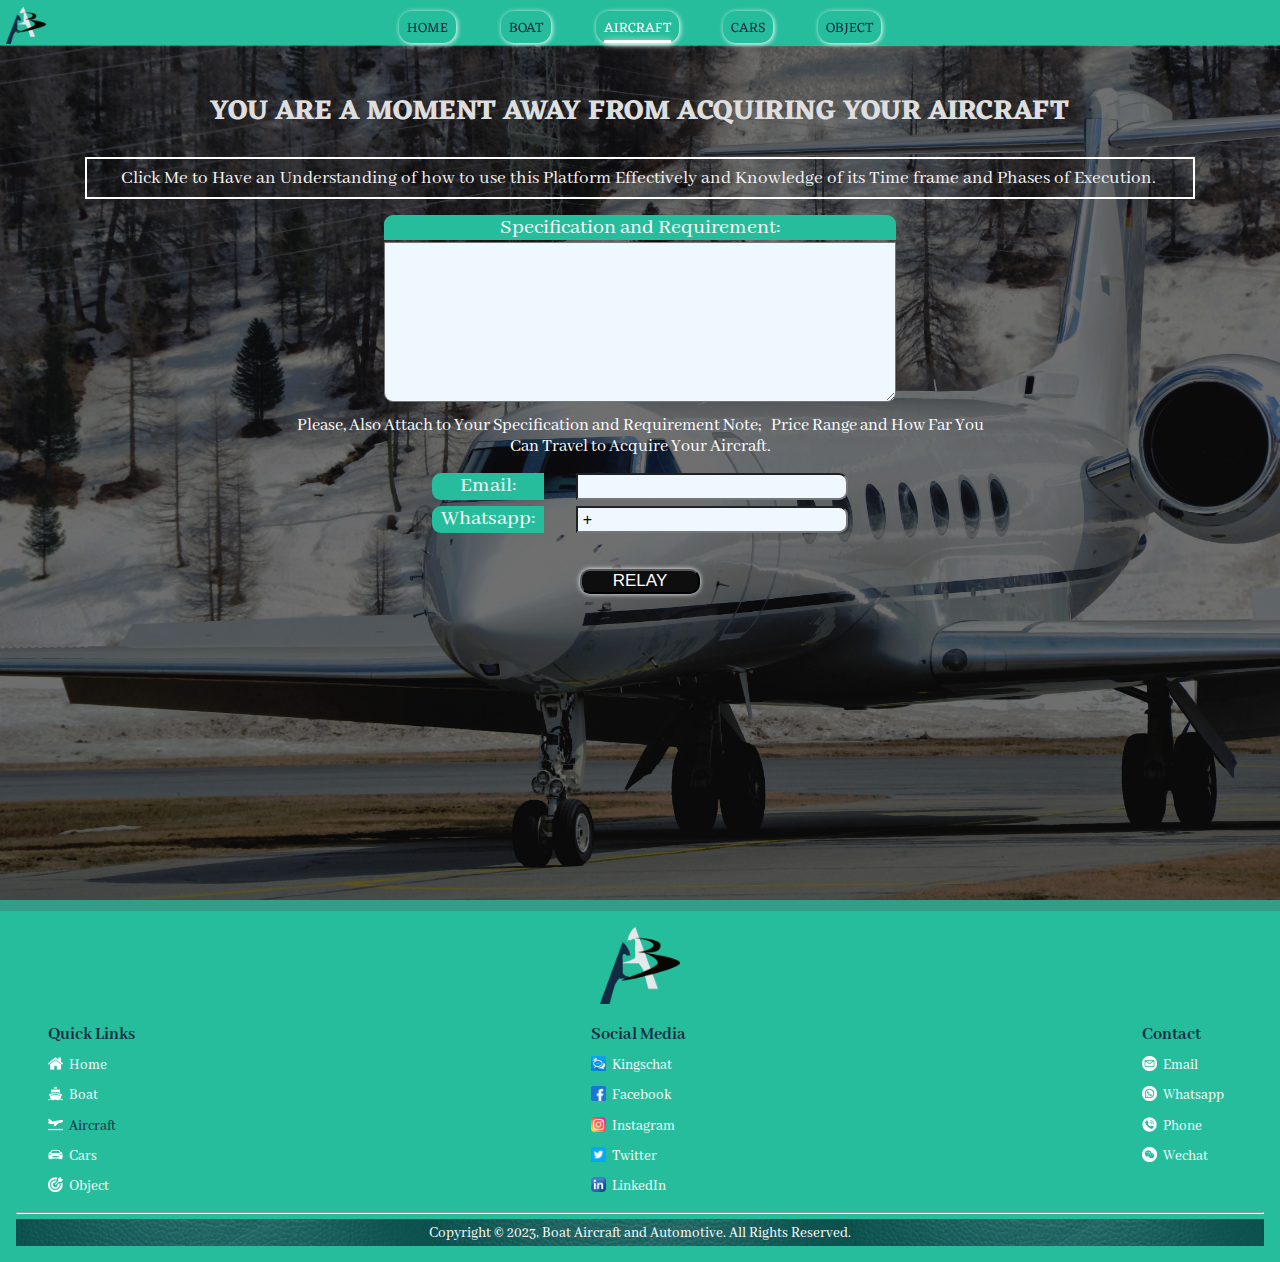
==== Aircraft.html @ 3a37bb96 "Update Aircraft.html" ====
<!DOCTYPE html>
<html lang="en">

<head>
    <meta charset="UTF-8">
    <meta http-equiv="X-UA-Compatible" content="IE=edge">
    <meta name="viewport" content="width=device-width, initial-scale=1.0">
    <meta name="robots" content="noindex, nofollow">
    <title>Aircraft</title>
    <link rel="preconnect" href="https://fonts.googleapis.com">
    <link rel="preconnect" href="https://fonts.gstatic.com" crossorigin>
    <link href="https://fonts.googleapis.com/css2?family=Abhaya+Libre:wght@400;500;600&display=swap" rel="stylesheet">
    <link href="https://fonts.googleapis.com/css2?family=Libre+Baskerville&display=swap" rel="stylesheet">
    <link href="https://fonts.googleapis.com/css2?family=Eczar:wght@700&display=swap" rel="stylesheet">
    <link rel="stylesheet" href="Aircraft.css">
</head>

<body>
    <div id="window"></div>
    <div id="backsplash"></div>
    <div class="backsplash"></div>
    <!-------HEADER( Navigation Menu)------->
    <header>
        <div class="logoAndMenuBar">
            <a href="index.html">
                <img src="graph/Logo.png" id="logo">
            </a>
        </div>
        <nav id="navigation">
            <ul id="ul">
                <a href="index.html">
                    <li>
                        HOME
                    </li>
                </a>
                <a href="Boat.html">
                    <li>
                        BOAT
                    </li>
                </a>
                <a href="Aircraft.html">
                    <li class="active">
                        AIRCRAFT
                    </li>
                </a>
                <a href="Cars.html">
                    <li>
                        CARS
                    </li>
                </a>
                <a href="Object.html">
                    <li>
                        OBJECT
                    </li>
                </a>
            </ul>
        </nav>
        <div class="logoAndMenuBar">
            <img src="graph/menu.png" class="menuBar" id="open" onclick="toggleBarOpen()">
            <img src="graph/arrow.png" class="menuBar" id="close" onclick="toggleBarClose()">
        </div>
    </header>

    <!-------Form------->
    <section id="aircraftSearch">
        <div class="aircraftSearch">
            <h1>
                YOU ARE A MOMENT AWAY FROM ACQUIRING YOUR AIRCRAFT
            </h1>
            <p id="rediSteps">
                <a href="index.html#hTUTP">Click Me to Have an Understanding of how to use this Platform
                    Effectively and Knowledge of its
                    Time frame and Phases of Execution.
                </a>
            </p>
            <form onsubmit="sendEmail(); return false;">
                <div class="formEntrance">
                    <div class="specAndRequirement">
                        <label for="SpecAndRequirement" class="sARLabel">Specification and Requirement:</label>
                        <textarea name="Spec&Requirement" id="SpecAndRequirement" cols="55" rows="9"
                            required></textarea>
                    </div>
                    <div class="importNote">
                        Please, Also Attach to Your Specification and Requirement Note; &nbsp; Price Range and How Far
                        You Can Travel to Acquire Your Aircraft.
                    </div>
                    <div class="contactInformation">
                        <div class="diContact">
                            <label for="email">Email:</label><br>
                            <input type="email" name="E-mail" id="email" required>
                        </div>
                        <div class="diContact">
                            <label for="whatsapp">Whatsapp:</label><br>
                            <input type="tel" name="Whatsapp" id="whatsapp" value="+" required>
                        </div>
                    </div>
                    <button type="submit" class="button">
                        RELAY
                    </button>
                    <div id="popUp" class="popUp">
                        <img src="graph/check.png">
                        <h3>The Relay Was Successful</h3>
                        <p>Please Expect a Response from the Team within 7 Days</p>
                        <a href="index.html">OK</a>
                    </div>
                </div>
            </form>
        </div>
        <div id='objAppnd'>
        </div>
    </section>

    <!-------Footer------->
    <div class="scrollContentContainer">
        <footer>
            <div class="footerLogo">
                <img src="graph/Logo.png">
            </div>
            <div class="footerPortContainer">
                <div class="quickLinks">
                    <h4>Quick Links</h4>
                    <ul>
                        <li>
                            <a href="index.html">
                                <img src="graph/Home.png">
                                <p>Home</p>
                            </a>
                        </li>
                        <li>
                            <a href="Boat.html">
                                <img src="graph/boat.png">
                                <p>Boat</p>
                            </a>
                        </li>
                        <li>
                            <a href="Aircraft.html" class="active">
                                <img src="graph/Aircraft (2).png">
                                <p>Aircraft</p>
                            </a>
                        </li>
                        <li>
                            <a href="Cars.html">
                                <img src="graph/Automotive.png">
                                <p>Cars</p>
                            </a>
                        </li>
                        <li>
                            <a href="Object.html">
                                <img src="graph/Object.png">
                                <p>Object</p>
                            </a>
                        </li>
                    </ul>
                </div>
                <div class="socialMedia">
                    <h4>Social Media</h4>
                    <ul>
                        <li>
                            <a href="" target="_blank">
                                <img src="JPEG/KingsChat Icon.jpeg">
                                <p>Kingschat</p>
                            </a>
                        </li>
                        <li>
                            <a href="https://web.facebook.com/profile.php?id=61550278444280" target="_blank">
                                <img src="graph/facebook (1).png">
                                <p>Facebook</p>
                            </a>
                        </li>
                        <li>
                            <a href="https://www.instagram.com/boat.aircraftautomotive/" target="_blank">
                                <img src="graph/instagram.png">
                                <p>Instagram</p>
                            </a>
                        </li>
                        <li>
                            <a href="https://twitter.com/Boat_Air_Auto" target="_blank">
                                <img src="graph/twitter.png">
                                <p>Twitter</p>
                            </a>
                        </li>
                        <li>
                            <a href="" target="_blank">
                                <img src="graph/linkedin.png">
                                <p>LinkedIn</p>
                            </a>
                        </li>
                    </ul>
                </div>
                <div class="contact">
                    <h4>Contact</h4>
                    <ul>
                        <li>
                            <a href="">
                                <img src="graph/email.png">
                                <p>Email</p>
                            </a>
                        </li>
                        <li>
                            <a href="">
                                <img src="graph/whatsapp.png">
                                <p>Whatsapp</p>
                            </a>
                        </li>
                        <li>
                            <a href="">
                                <img src="graph/phone.png">
                                <p>Phone</p>
                            </a>
                        </li>
                        <li>
                            <a href="">
                                <img src="graph/wechat.png">
                                <p>Wechat</p>
                            </a>
                        </li>
                    </ul>
                </div>
            </div>
            <hr class="hr">
            <p id="copyright">Copyright &copy 2023, Boat Aircraft and Automotive. All Rights Reserved.</p>
        </footer>

    </div>


    <script src="https://smtpjs.com/v3/smtp.js"></script>
    <script>
        // ------- Back-Splash-------
        const background = document.querySelector('#backsplash')
        const formContent = document.getElementById('aircraftSearch');
        const backsplashHeight = formContent.scrollHeight;
        const deviceHeight = screen.availHeight;

        if (backsplashHeight <= deviceHeight) {
            background.style.height = `100%`;
            formContent.style.height = `100vh`;
        }
        else {
            background.style.height = `${backsplashHeight}px`;
        }

        // -------Navigation-Menu for 359px/685px Device Width-------
        let ul = document.getElementById('ul');
        let open = document.getElementById('open');
        let close = document.getElementById('close');
        let navigation = document.getElementById('navigation');

        function toggleBarOpen() {
            navigation.style.width = '50%';
            close.style.display = 'block';
            open.style.display = 'none';
            ul.style.display = 'block'
        }

        function toggleBarClose() {
            navigation.style.width = '0%';
            open.style.display = 'block';
            close.style.display = 'none';
            ul.style.display = 'none'
        }

        //-------Redirect Link to Home/Steps-------
        const rediSteps = document.querySelector('#rediSteps');
        rediSteps.addEventListener('mousedown', (() => {
            rediSteps.style.background = 'rgb(14, 14, 14)'
        }));
        rediSteps.addEventListener('mouseup', (() => {
            rediSteps.style.background = 'rgb(17, 15, 17)'
        }));

        // -------Form Details Relay-------
        function sendEmail() {
            Email.send({
                Host: "smtp.elasticemail.com",
                Username: "regnantugboga@gmail.com",
                Password: "2AB9795659A5CB93CBAE3CE34C2A53152B1A",
                To: 'regnantugboga@gmail.com',
                From: "regnantugboga@gmail.com",
                Subject: "My Ideal Aircraft",
                Body: "SPECIFICATION AND REQUIREMENT: " + "<br>" + document.getElementById('SpecAndRequirement').value + "<br>"
                    + "<br> Email: " + " " + document.getElementById('email').value + "<br>"
                    + "<br> Whatsapp: " + " " + document.getElementById('whatsapp').value + "<br>"
            }).then(() => {
                let popUp = document.getElementById('popUp');
                popUp.style.top = '35%';
                popUp.style.transform = 'scale(1)';
                popUp.style.visibility = 'visible';
                document.querySelector('#window').style.visibility = 'visible';
            });

        }

    </script>

</body>

</html>
---- Aircraft.css ----
* {
    padding: 0px;
    margin: 0px;
    box-sizing: border-box;
}

body {
    background-color: #339D87;
}

div#window {
    position: fixed;
    width: 100%;
    height: 100vh;
    top: 0;
    background-color: #339D87;
    background-image: url(JPEG/pexels-ivan-chumakov-8063450.jpg);
    opacity: 71%;
    background-repeat: no-repeat;
    background-position: center;
    background-size: cover;
    z-index: 3;
    visibility: hidden;
}

div#backsplash {
    position: absolute;
    width: 100%;
    top: 0;
    background-color: #339D87;
    background-image: url(JPEG/pexels-ivan-chumakov-8063450a.jpg);
    background-repeat: no-repeat;
    background-position: center;
    background-size: cover;
    z-index: -3;
}

/* -------Header( Navigation Menu )------- */
header {
    background-color: #26BD9C;
    width: 100%;
    height: 2.8rem;
    top: 0;
    position: fixed;
    display: flex;
    justify-content: space-between;
    font-family: 'Eczar', serif;
    z-index: 11;
    box-shadow: 0px 0.25px 2px white;
}

header div.logoAndMenuBar {
    width: 3.4rem;
    height: 3.0rem;
    padding: 0.1rem 0.4rem;
    margin: 0.17rem 0rem 0rem 0rem;
}

header div.logoAndMenuBar a {
    text-decoration: none;
}

header div.logoAndMenuBar a img#logo {
    width: 2.8rem;
    height: 2.5rem;
    margin: 0rem auto;
}

header nav {}

header nav ul {
    list-style: none;
    display: flex;
}

header nav ul a {
    text-decoration: none;
    color: #122B44;
}

header nav ul a li {
    padding: 0.5rem 0.5rem 0rem 0.5rem;
    margin: 0.4rem 1.7rem 0.2rem 1.7rem;
    text-align: center;
    font-size: 15px;
    line-height: 1.2rem;
    border-radius: 15px;
    box-shadow: 1px 1px 5px white;
}

header nav ul a li.active {
    color: white;
}

header nav ul a li:after {
    content: '';
    display: block;
    height: 3px;
    width: 0%;
    margin-top: 0.3rem;
    background-color: #122B44;
    box-shadow: 1px 1px 7px white;
    transition: 0.3s;
}

header nav ul a li#act:after {
    content: '';
    display: block;
    height: 3px;
    width: 100%;
    margin-top: 0.3rem;
    background-color: #122B44;
    box-shadow: 1px 1px 7px white;
    transition: 0.3s;
}

header nav ul a li:hover:after {
    width: 100%;
}

header nav ul a li.active:after {
    content: '';
    display: block;
    height: 3px;
    width: 100%;
    margin-top: 0.3rem;
    background-color: white;
    box-shadow: 1px 1px 7px white;

}

header div.logoAndMenuBar img.menuBar {
    display: none;
    position: absolute;
    width: 1.2rem;
    height: 1.2rem;
}

/* -------Form------- */
section#aircraftSearch {
    font-family: 'Abhaya Libre', serif;
    margin-top: 4.5rem;
    padding: 1.5rem 2.3rem;
    color: white;
}

section#aircraftSearch .aircraftSearch {
    display: flex;
    flex-direction: column;
    row-gap: 1rem;
    align-items: center;
    justify-content: center;
    padding-bottom: 8rem;
}

section#aircraftSearch h1 {
    width: 90%;
    font-family: 'Eczar', serif;
    font-size: 29px;
    line-height: 2rem;
    color: rgb(222, 222, 222);
    text-align: center;
    margin-bottom: 0.8rem;
}



section#aircraftSearch p {
    font-size: 20.5px;
    text-align: center;
    cursor: pointer;
    border: 2px solid white;
    background-color: transparent;
}

section#aircraftSearch p:hover {
    background: rgb(14, 14, 14);
    box-shadow: 1px 1px 4px white;
}

section#aircraftSearch p a {
    display: inline-block;
    text-decoration: none;
    color: whitesmoke;
    padding: 0.5rem;
    margin-right: 0.2rem;
    transition: 0.7s;
}

section#aircraftSearch form {}

section#aircraftSearch form div.formEntrance {
    display: flex;
    flex-direction: column;
    align-items: center;
    justify-content: center;
}

section#aircraftSearch form div.formEntrance div.specAndRequirement {
    display: flex;
    flex-direction: column;
}

section#aircraftSearch form div.formEntrance label.sARLabel {
    width: 100%;
    background-color: #26BD9C;
    border-top-left-radius: 9px;
    border-top-right-radius: 9px;
    border-bottom-left-radius: 0px;
    margin-bottom: 0.13rem;
}

section#aircraftSearch form div.formEntrance label {
    width: 9rem;
    font-size: 24px;
    cursor: pointer;
    text-align: center;
    background-color: #26BD9C;
    border-top-left-radius: 9px;
    border-bottom-left-radius: 9px;
}

section#aircraftSearch form div.formEntrance label:active {
    background: #32f3c9;
}

section#aircraftSearch form div.formEntrance textarea {
    width: 40vw;
    height: 12rem;
    font-family: 'Abhaya Libre', serif;
    font-size: 20px;
    padding: 0.1rem 0.2rem;
    outline: none;
    background-color: aliceblue;
    border-bottom-left-radius: 9px;
    border-bottom-right-radius: 9px;
}

section#aircraftSearch form div.importNote {
    width: 75%;
    font-size: 20px;
    text-align: center;
    margin: 0.8rem 0rem;
}

section#aircraftSearch form div.contactInformation {
    display: flex;
    flex-direction: column;
    justify-content: center;
}

section#aircraftSearch form div.diContact {
    display: flex;
    column-gap: 1rem;
    margin: 0.2rem 0rem;
}

section#aircraftSearch form div.diContact input {
    width: 21rem;
    height: 1.9rem;
    font-size: 20px;
    padding: 0.1rem 0.3rem;
    outline: none;
    background-color: aliceblue;
    border-top-right-radius: 9px;
    border-bottom-right-radius: 9px;
}

section#aircraftSearch form div.formEntrance button {
    width: 8.5rem;
    height: 1.8rem;
    font-size: 20px;
    border-radius: 10px;
    cursor: pointer;
    margin-top: 2rem;
    color: white;
    background-color: rgb(14, 14, 14);
    box-shadow: 0px 0px 5px white;
    transition: 0.5s;
}

section#aircraftSearch form div.formEntrance button:hover {
    color: rgb(14, 14, 14);
    background-color: white;
}

section#aircraftSearch form div.formEntrance div.popUp {
    background: rgb(222, 218, 218);
    position: fixed;
    top: 0;
    z-index: 5;
    display: flex;
    flex-direction: column;
    align-items: center;
    justify-content: center;
    padding: 6px 6px;
    border: 5px solid #26BD9C;
    border-radius: 15px;
    transform: scale(0.1);
    visibility: hidden;
    transition: 0.4s;
}

section#aircraftSearch form div.formEntrance div.popUp img {
    width: 70px;
    height: 70px;
}

section#aircraftSearch form div.formEntrance div.popUp h3 {
    color: black;
    font-size: 24px;
    text-align: center;
    margin-bottom: 13px;
}

section#aircraftSearch form div.formEntrance div.popUp p {
    min-height: 4rem;
    width: 95%;
    display: flex;
    padding: 0.2rem 0.2rem;
    color: #122B44;
    font-size: 22px;
    align-items: center;
    text-align: center;
    background-color: whitesmoke;
    border-radius: 13%;
}

section#aircraftSearch form div.formEntrance div.popUp a {
    width: 65px;
    text-decoration: none;
    color: white;
    font-size: 19px;
    text-align: center;
    border: 2px solid #26BD9C;
    background: #389581;
    box-shadow: 1px 1px 3px #26BD9C;
    margin: 9px 0px 4px 0px;
}

section#aircraftSearch form div.formEntrance div.popUp a:hover {
    border: 2px solid #389581;
    background: #26BD9C;
    box-shadow: 1px 1px 3px #389581
}

/* -------FOOTER------- */
footer {
    background-color: #26BD9C;
    display: flex;
    flex-direction: column;
    color: #122B44;
    padding: 1rem 1rem;
    margin-top: -3.3rem;
}

footer div.footerLogo {
    text-align: center;
}

footer div.footerLogo img {
    width: 90px;
    height: 86.5px;
}

footer div.footerPortContainer {
    display: flex;
    justify-content: space-between;
    padding: 1rem 2rem;
}

footer div.footerPortContainer h4 {
    font-size: 23px;
    font-family: 'Abhaya Libre', serif;
}

footer div.footerPortContainer ul {
    list-style: none;
}

footer div.footerPortContainer ul li a {
    text-decoration: none;
    color: white;
    display: inline-flex;
    margin-top: 0.7rem;
}

footer div.footerPortContainer ul li a:hover {
    background-color: #125754;
    border-top-right-radius: 8px;
    border-bottom-right-radius: 8px;
}

footer div.footerPortContainer ul li a.active {
    color: #122B44;
}

footer div.footerPortContainer ul li a img {
    width: 16.5px;
    height: 16.5px;
    margin-right: 0.35rem;
}

footer div.footerPortContainer ul li a p {
    font-size: 21px;
    font-family: 'Abhaya Libre', serif;
    padding-right: 0.5rem;
}

footer p#copyright {
    text-align: center;
    font-size: 19px;
    font-family: 'Abhaya Libre', serif;
    padding: 0.3rem;
    margin-top: 0.3rem;
    background: url(JPEG/background3.jpg);
    color: white;
}





/* ---MEDIA QUERY FOR 1450PX OF WIDTH--- */
@media(max-width: 1450px) {

    /* -------Header( Navigation Menu )------- */
    header {
        box-shadow: 0px 0.12px 2px white;
    }

    header div.logoAndMenuBar {
        width: 2.9rem;
        height: 2.6rem;
        padding: 0.2rem 0.4rem;
        margin: 0.25rem 0rem 0rem 0rem;
    }

    header div.logoAndMenuBar a img#logo {
        width: 2.5rem;
        height: 2.3rem;
    }

    header nav ul a li {
        padding: 0rem 0.2rem -0.2rem 0.2rem;
        margin: 0.7rem 1.4rem 0.2rem 1.4rem;
        font-size: 14px;
        border-radius: 13px;
    }

    header nav ul a li:after {
        margin-top: 0.1rem;
    }

    header nav ul a li:hover:after {
        width: 100%;
    }

    header nav ul a li.active:after {
        margin-top: 0.1rem;
    }

    /* -------Form------- */
    section#aircraftSearch h1 {
        width: 92%;
        font-size: 28px;
    }

    section#aircraftSearch p {
        width: 92%;
        font-size: 19px;
    }

    section#aircraftSearch form div.formEntrance label {
        width: 7rem;
        font-size: 22px;
    }

    section#aircraftSearch form div.formEntrance textarea {
        width: 32rem;
        height: 10rem;
        font-size: 19px;
    }

    section#aircraftSearch form div.importNote {
        font-size: 18px;
    }

    section#aircraftSearch form div.diContact input {
        width: 17rem;
        height: 1.7rem;
        font-size: 16px;
    }

    section#aircraftSearch form div.formEntrance button {
        width: 7.5rem;
        height: 1.6rem;
        font-size: 17px;
    }

    section#aircraftSearch form div.formEntrance div.popUp img {
        width: 60px;
        height: 60px;
    }

    section#aircraftSearch form div.formEntrance div.popUp h3 {
        font-size: 23px;
    }

    section#aircraftSearch form div.formEntrance div.popUp p {
        font-size: 19px;
    }

    section#aircraftSearch form div.formEntrance div.popUp a {
        font-size: 16px;
    }

    /* -------FOOTER------- */
    footer {
        margin-top: -3.8rem;
    }

    footer div.footerLogo img {
        width: 80px;
        height: 76.9px;
    }

    footer div.footerPortContainer h4 {
        font-size: 18px;
    }

    footer div.footerPortContainer ul li a:hover {
        border-top-right-radius: 7px;
        border-bottom-right-radius: 7px;
    }

    footer div.footerPortContainer ul li a img {
        width: 15px;
        height: 15px;
    }

    footer div.footerPortContainer ul li a p {
        font-size: 15px;
    }

    footer p#copyright {
        font-size: 15px;
    }

}







/* ---MEDIA QUERY FOR 685PX OF WIDTH--- */
@media(max-width: 685px) {

    /* -------Header( Navigation Menu )------- */
    header {
        display: inline-block;
        height: 2.7rem;
    }

    header div.logoAndMenuBar {
        padding: 0.1rem 0.4rem;
        margin-top: 0.1rem 0rem;
    }

    header div.logoAndMenuBar a img#logo {
        width: 2.5rem;
        height: 2.3rem;
    }

    header nav {
        width: 0%;
        height: 100vh;
        display: flex;
        flex-direction: column;
        position: absolute;
        right: 0rem;
        top: 0rem;
        margin-top: 0px;
        background: url(JPEG/background4.jpg);
        background-repeat: no-repeat;
        background-size: cover;
        border-top-left-radius: 13px;
        border-bottom-left-radius: 13px;
        transition: 1.2s;
    }

    header nav ul {
        margin-top: 2rem;
    }

    header nav ul a li {
        width: 8rem;
        line-height: 1.8rem;
        background-color: #26BD9C;
        margin-top: 2.25rem;
        margin-left: 1rem;
        padding: 0rem 0.2rem;
        font-family: 'Eczar', serif;
        font-size: 16px;
    }

    header nav ul a li.active {
        background-color: #122B44;
    }

    header nav ul a li:active {
        background-color: #32f3c9;
    }

    header nav ul a li:after {
        content: '';
        display: none;
    }

    header nav ul a li.active:after {
        content: '';
        display: none;
    }

    header nav ul li a:hover {
        color: white;
    }

    header div.logoAndMenuBar img.menuBar {
        width: 1.7rem;
        height: 1.7rem;
        display: block;
        position: absolute;
        z-index: 1;
        right: 0rem;
        top: 0rem;
        margin: 0.5rem 0.6rem 1rem 0rem;
    }

    header div.logoAndMenuBar img#close {
        display: none;
    }

    /* -------Form------- */
    section#aircraftSearch {
        margin-top: 3.3rem;
        row-gap: 0.4rem;
        padding: 1rem 0.3rem;
    }

    section#aircraftSearch h1 {
        line-height: 1.7rem;
        font-size: 24.5px;
        margin-bottom: 0.5rem;
    }

    section#aircraftSearch p {
        width: 95%;
        font-size: 18.5px;
        margin-bottom: 0.5rem;
    }

    section#aircraftSearch p a {
        padding: 0.13;
    }

    section#aircraftSearch form div.formEntrance label.sARLabel {
        border-top-left-radius: 7.2px;
        border-top-right-radius: 7.2px;
        border-bottom-left-radius: 0px;
        margin-bottom: 0.13rem;
    }

    section#aircraftSearch form div.formEntrance label {
        width: 29vw;
        height: 1.7rem;
        font-size: 20px;
        border-top-left-radius: 7.2px;
        border-bottom-left-radius: 7.2px;
    }

    section#aircraftSearch form div.formEntrance textarea {
        width: 95vw;
        height: 8rem;
        font-size: 18px;
        border-bottom-left-radius: 7.2px;
        border-bottom-right-radius: 7.2px;
    }

    section#aircraftSearch form div.importNote {
        width: 95%;
        font-size: 17px;
        margin: 0.5rem 0rem;
    }

    section#aircraftSearch form div.diContact {
        margin: 0.2rem 0rem;
        column-gap: 0.3rem;
    }

    section#aircraftSearch form div.diContact input {
        width: 62vw;
        height: 1.7rem;
        font-size: 18px;
        padding: 0.1rem 0.3rem;
        border-top-right-radius: 7.2px;
        border-bottom-right-radius: 7.2px;
    }

    section#aircraftSearch form div.formEntrance button {
        width: 7.2rem;
        height: 1.7rem;
        font-size: 18px;
        border-radius: 10px;
        display: flex;
        align-items: center;
        justify-content: center;
        margin-top: 1.7rem;
        box-shadow: 0px 0px 20px white;
    }

    section#aircraftSearch form div.formEntrance div.popUp {
        width: 85vw;
        border-radius: 13px;
    }

    section#aircraftSearch form div.formEntrance div.popUp img {
        width: 45px;
        height: 45px;
    }


    /* -------Footer------- */
    footer {
        padding: 0.5rem 0.5rem;
        margin-top: -2.9rem;
    }

    footer div.footerLogo img {
        width: 58px;
        height: 55.5px;
    }

    footer div.footerPortContainer {
        padding: 0.7rem 1rem;
    }

    footer div.footerPortContainer h4 {
        font-size: 17.5px;
    }

    footer div.footerPortContainer ul li a {
        margin-top: 0.7rem;
    }

    footer div.footerPortContainer ul li a img {
        width: 14.5px;
        height: 14.5px;
    }

    footer div.footerPortContainer ul li a p {
        font-size: 14.5px;
        padding-right: 0.3rem;
    }

    footer p#copyright {
        font-size: 14.5px;
        padding: 0.3rem;
        margin-top: 0.3rem;
    }

}







/* ---MEDIA QUERY FOR 359PX OF WIDTH--- */
@media(max-width: 359px) {

    /* -------Header( Navigation Menu )------- */
    header {
        height: 2.4rem;
    }

    header div.logoAndMenuBar a img#logo {
        width: 2.1rem;
        height: 1.9rem;
    }

    header nav ul a li {
        line-height: 1.4rem;
        font-size: 15px;
    }

    header div.logoAndMenuBar img.menuBar {
        width: 1.4rem;
        height: 1.4rem;
    }

    /* -------Form------- */
    section#aircraftSearch {
        margin-top: 3.1rem;
        row-gap: 0.4rem;
        padding: 0.3rem 0.2rem;
    }

    section#aircraftSearch h1 {
        width: 98%;
        font-size: 22px;
        margin-bottom: 0.4rem;
    }

    section#aircraftSearch p {
        width: 97%;
        font-size: 17px;
        margin-bottom: 0.1rem;
    }

    section#aircraftSearch form div.formEntrance label.sARLabel {
        border-top-left-radius: 3.4px;
        border-top-right-radius: 3.4px;
        border-bottom-left-radius: 0px;
        margin-bottom: 0.1rem;
    }

    section#aircraftSearch form div.formEntrance label {
        width: 31vw;
        height: 1.5rem;
        font-size: 19px;
        border-top-left-radius: 3.4px;
        border-bottom-left-radius: 3.4px;
    }

    section#aircraftSearch form div.formEntrance textarea {
        width: 97vw;
        height: 7rem;
        font-size: 17px;
        border-bottom-left-radius: 3.4px;
    }

    border-bottsection#aircraftSearch section#aircraftSearch form div.importNote {
        font-size: 16.5px;
    }

    section#aircraftSearch form div.diContact {
        margin: 0rem 0rem;
        column-gap: 0.15rem;
    }

    section#aircraftSearch form div.diContact input {
        width: 62.7vw;
        height: 1.59rem;
        font-size: 17px;
        border-top-right-radius: 3.4px;
        border-bottom-right-radius: 3.4px;
    }

    section#aircraftSearch form div.formEntrance button {
        margin-top: 1.3rem;
    }

    section#aircraftSearch form div.formEntrance div.popUp {
        width: 80vw;
        border-radius: 12px;
    }

    section#aircraftSearch form div.formEntrance div.popUp h3 {
        font-size: 20px;
        margin-bottom: 13.8px;
    }

    section#aircraftSearch form div.formEntrance div.popUp p {
        font-size: 17px;
    }


    /* -------footer------- */
    footer {
        padding: 0.5rem 0.25rem;
    }

    footer div.footerLogo img {
        width: 50px;
        height: 47.8px;
    }

    footer div.footerPortContainer {
        padding: 0.7rem 0rem;
    }

    footer div.footerPortContainer h4 {
        font-size: 16px;
    }

    footer div.footerPortContainer ul li a img {
        width: 13.5px;
        height: 13.5px;
    }

    footer div.footerPortContainer ul li a p {
        font-size: 14px;
    }

    footer p#copyright {
        font-size: 14px;
    }
}
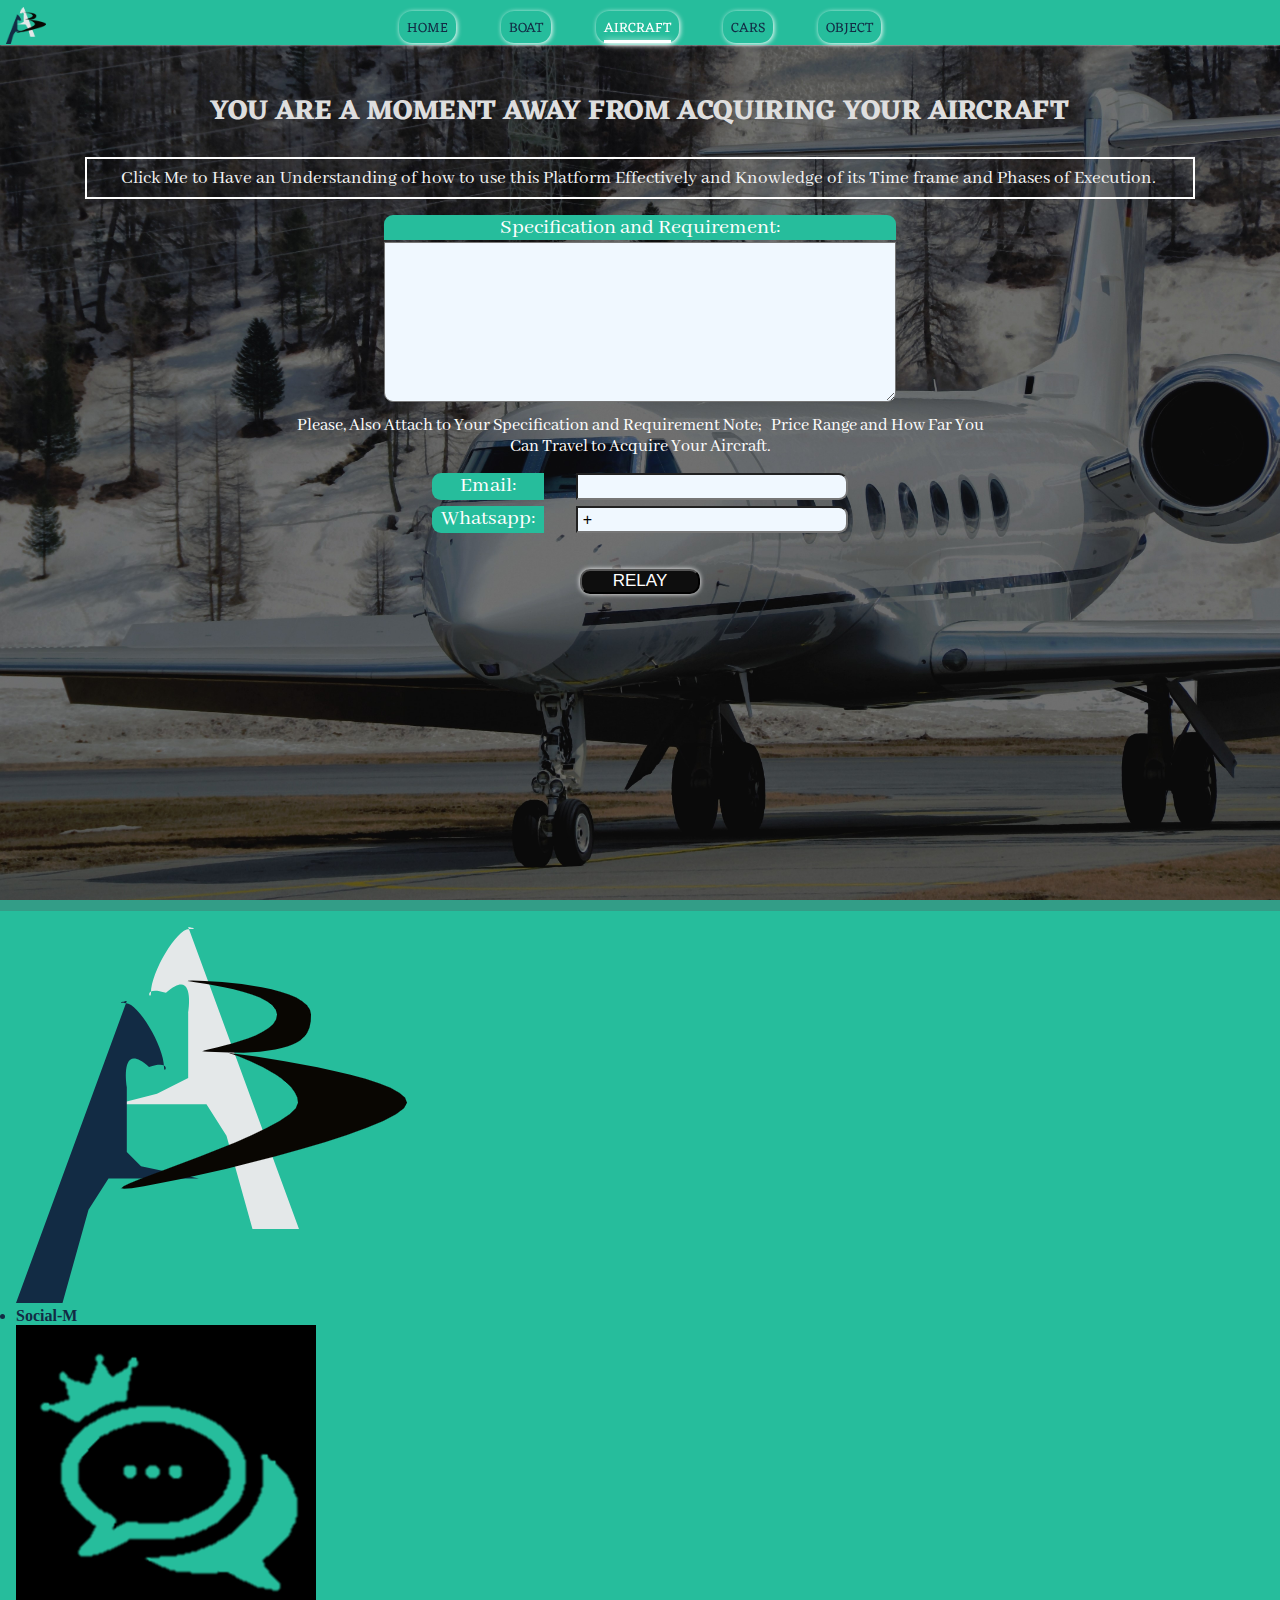
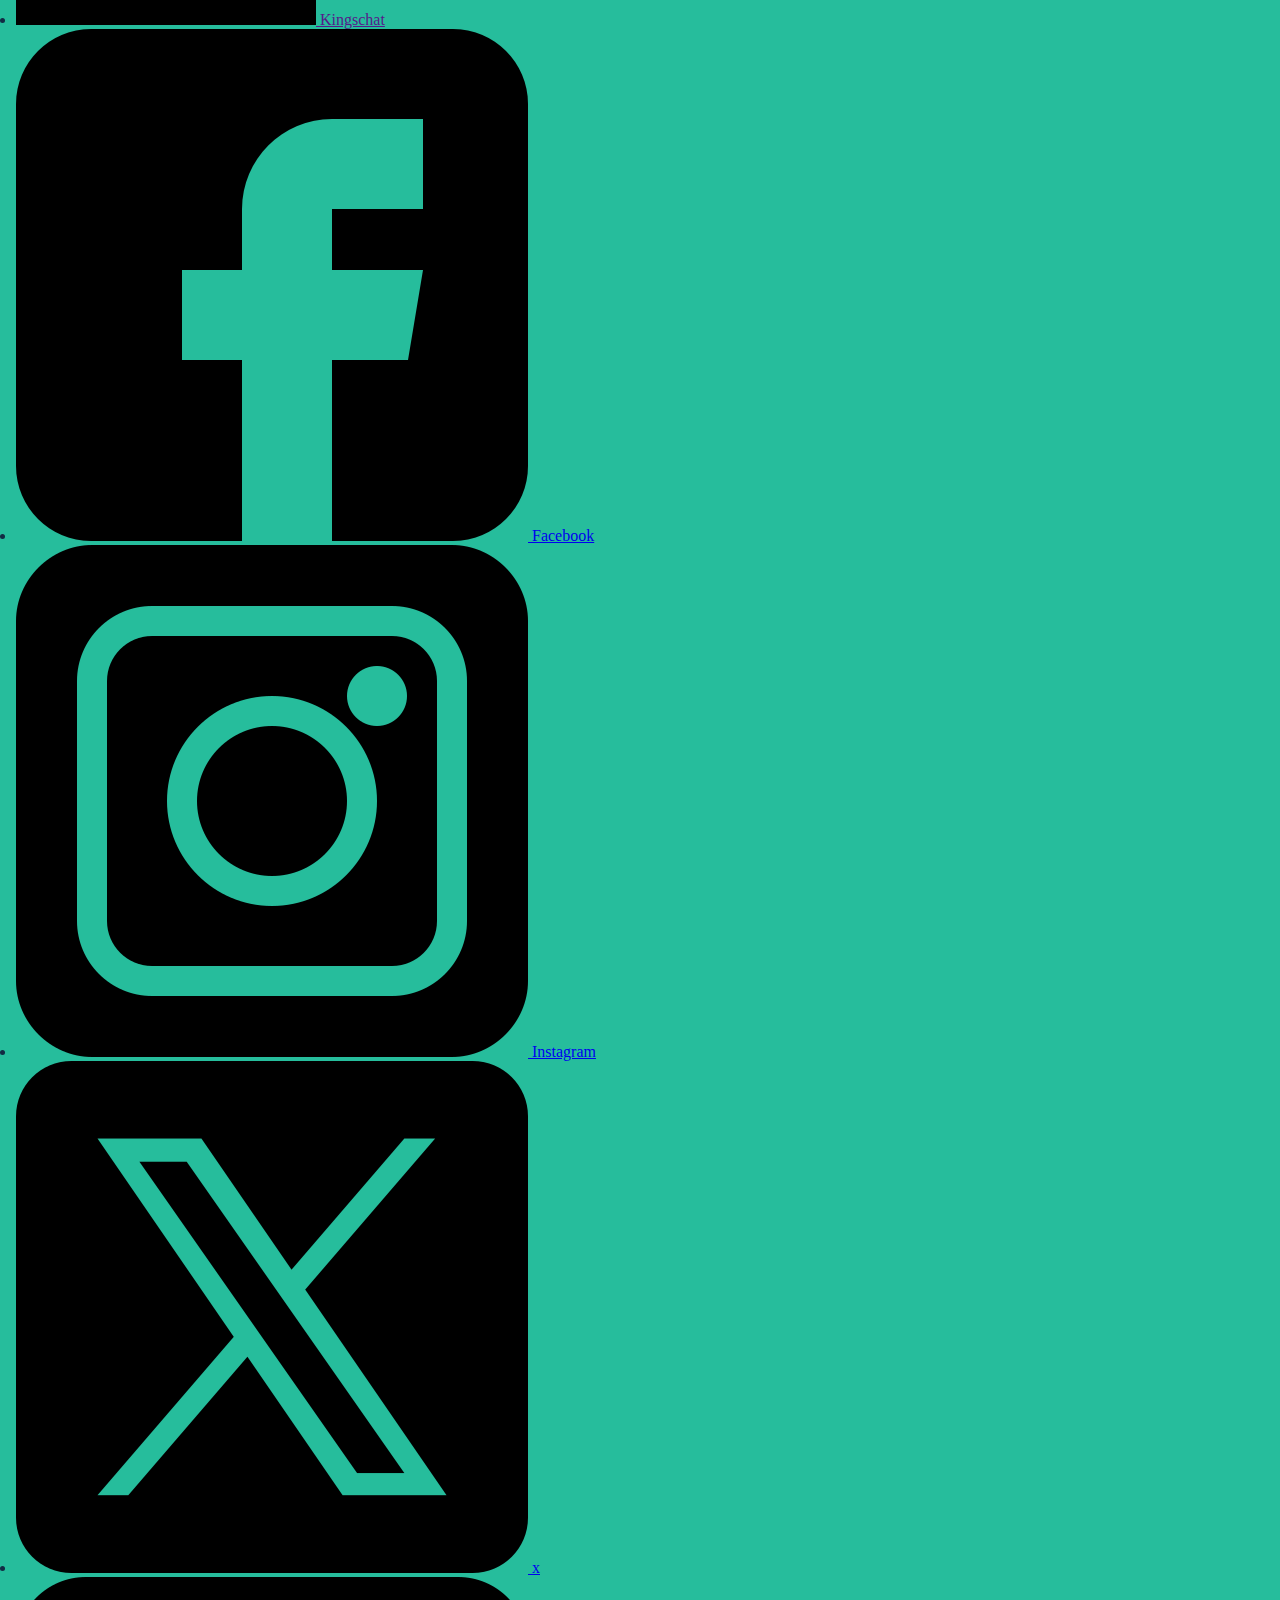
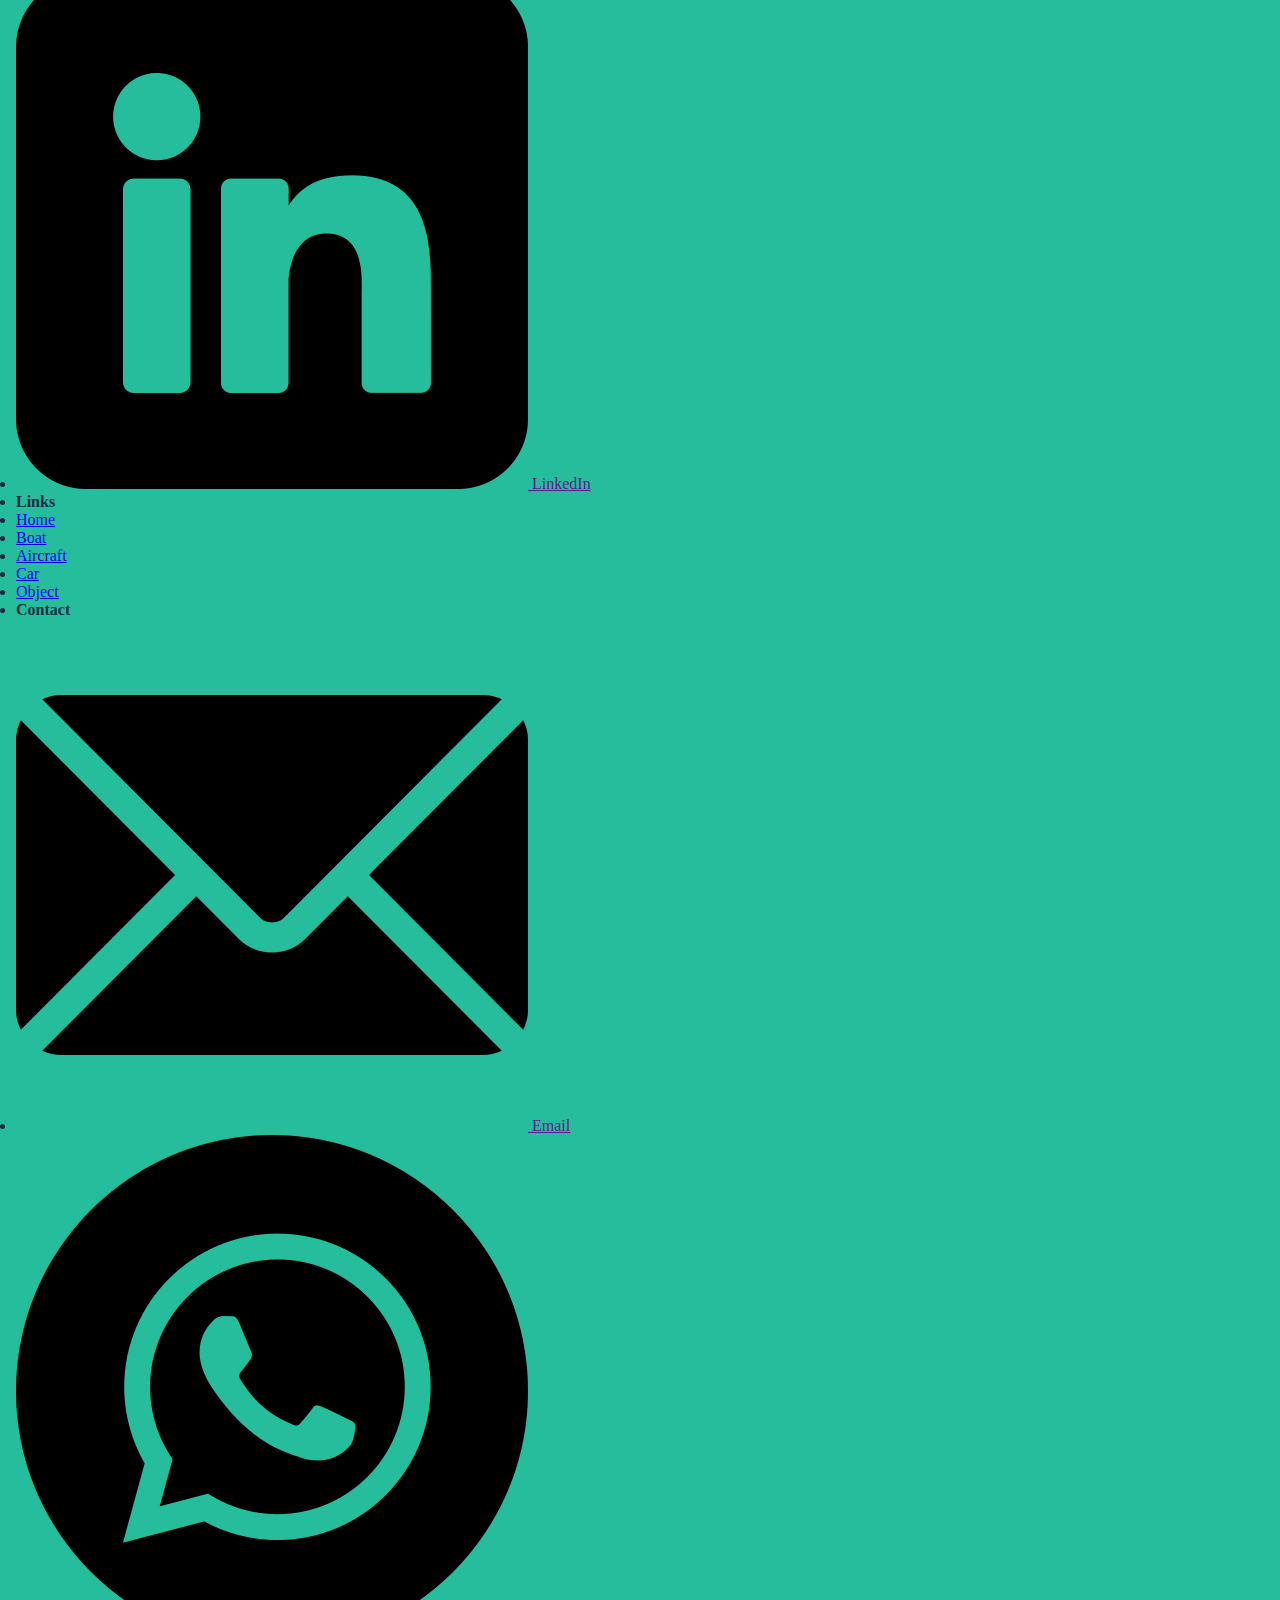
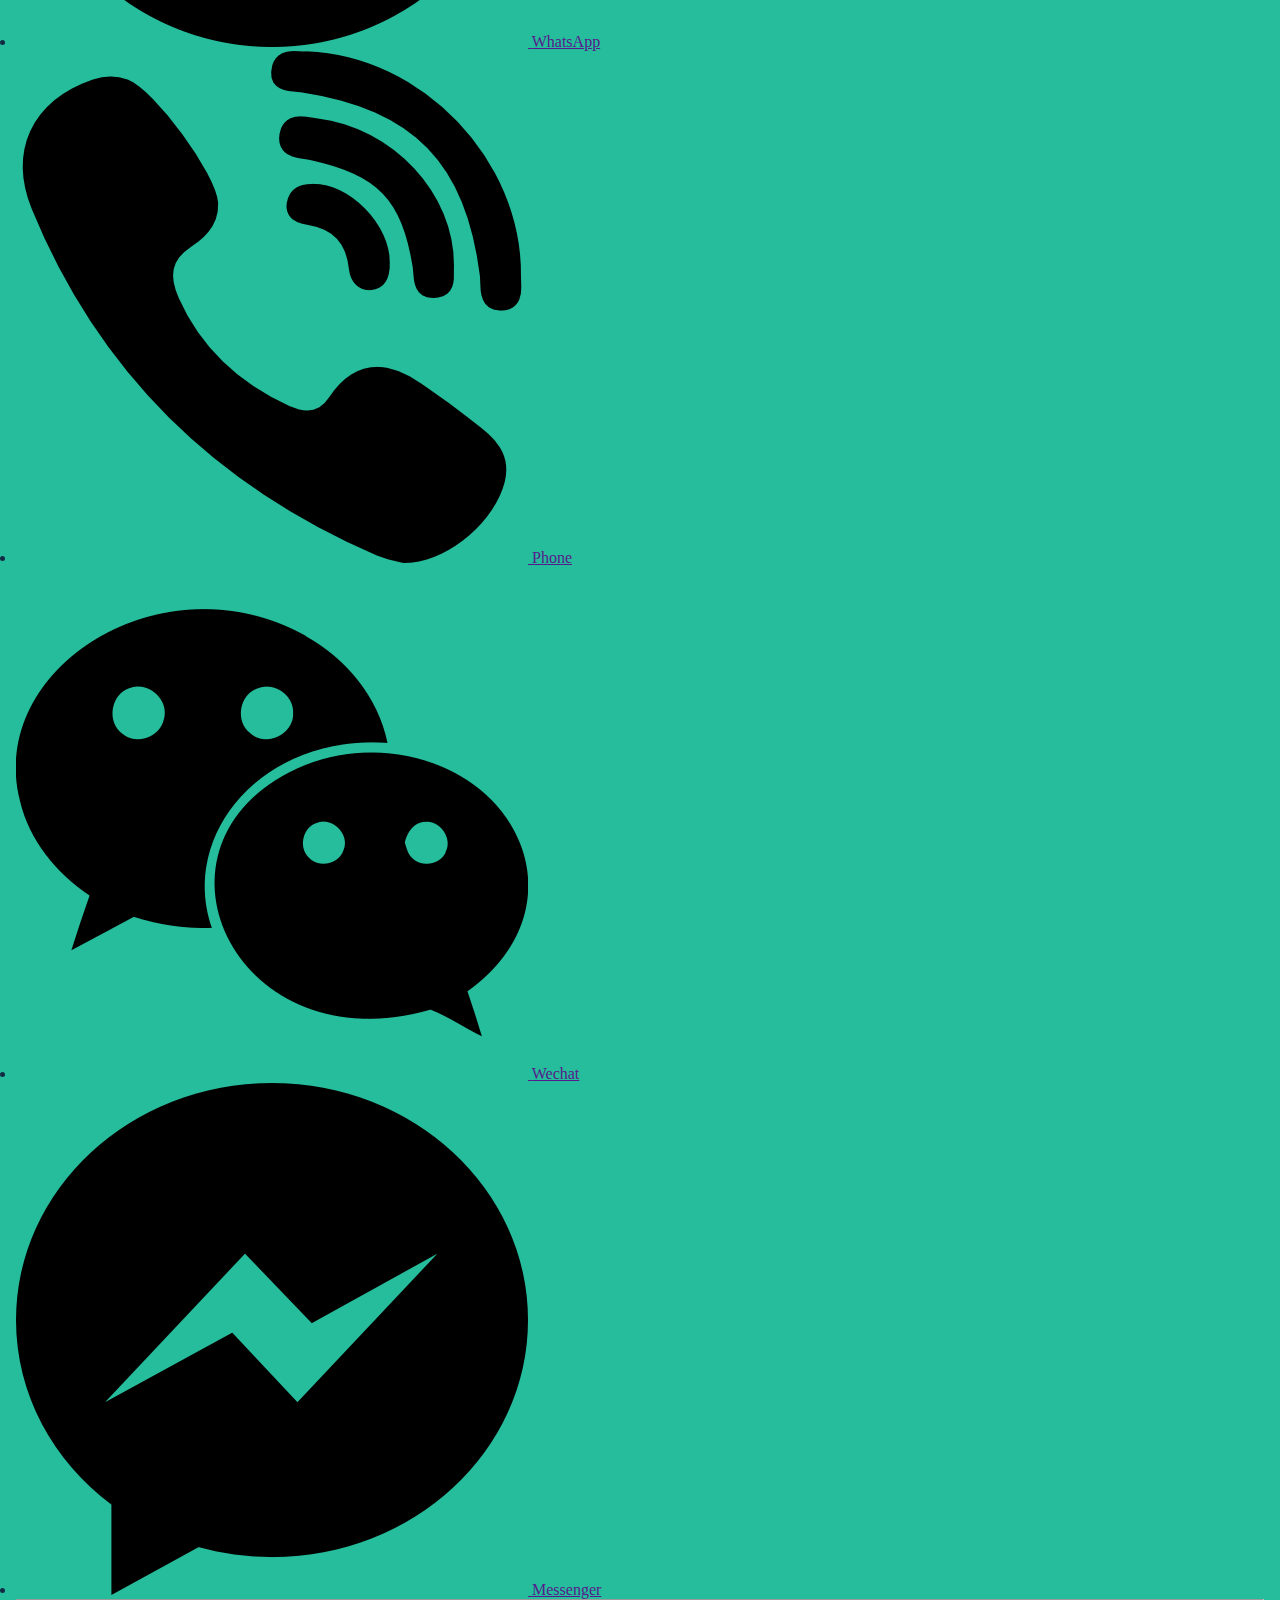
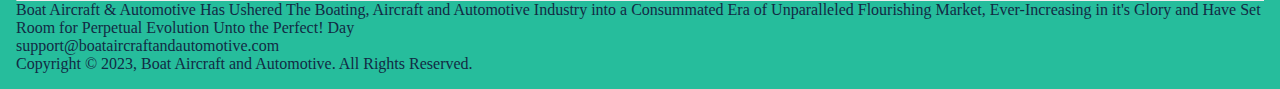
==== commit 55f302d1: "Update Aircraft.html" ====
--- a/Aircraft.html
+++ b/Aircraft.html
@@ -5,14 +5,18 @@
     <meta charset="UTF-8">
     <meta http-equiv="X-UA-Compatible" content="IE=edge">
     <meta name="viewport" content="width=device-width, initial-scale=1.0">
+    <meta name="description" content="Buy/Purchase and Chatter of Boats, Aircrafts and Automotives">
     <meta name="robots" content="noindex, nofollow">
-    <title>Aircraft</title>
+    <link rel="icon" type="image/x-icon" href="graph/favicon.png">
+    <title>Boat Aircraft and Automotive</title>
+    <link rel="stylesheet" href="Aircraft.css">
     <link rel="preconnect" href="https://fonts.googleapis.com">
     <link rel="preconnect" href="https://fonts.gstatic.com" crossorigin>
     <link href="https://fonts.googleapis.com/css2?family=Abhaya+Libre:wght@400;500;600&display=swap" rel="stylesheet">
-    <link href="https://fonts.googleapis.com/css2?family=Libre+Baskerville&display=swap" rel="stylesheet">
     <link href="https://fonts.googleapis.com/css2?family=Eczar:wght@700&display=swap" rel="stylesheet">
-    <link rel="stylesheet" href="Aircraft.css">
+    <link
+        href="https://fonts.googleapis.com/css2?family=Cinzel&family=Libre+Baskerville&family=Viaoda+Libre&display=swap"
+        rel="stylesheet">
 </head>
 
 <body>
@@ -106,138 +110,162 @@
                 </div>
             </form>
         </div>
-        <div id='objAppnd'>
-        </div>
     </section>
 
     <!-------Footer------->
     <div class="scrollContentContainer">
         <footer>
-            <div class="footerLogo">
+            <div class="fterImgCon">
                 <img src="graph/Logo.png">
             </div>
-            <div class="footerPortContainer">
-                <div class="quickLinks">
-                    <h4>Quick Links</h4>
+            <div class="linksContainer">
+                <div class="anchorLink" id="socialMedia">
+                    <h4>
+                        <ul>
+                            <li>Social-M</li>
+                        </ul>
+                    </h4>
                     <ul>
                         <li>
-                            <a href="index.html">
-                                <img src="graph/Home.png">
-                                <p>Home</p>
-                            </a>
-                        </li>
-                        <li>
-                            <a href="Boat.html">
-                                <img src="graph/boat.png">
-                                <p>Boat</p>
-                            </a>
-                        </li>
-                        <li>
-                            <a href="Aircraft.html" class="active">
-                                <img src="graph/Aircraft (2).png">
-                                <p>Aircraft</p>
-                            </a>
-                        </li>
-                        <li>
-                            <a href="Cars.html">
-                                <img src="graph/Automotive.png">
-                                <p>Cars</p>
-                            </a>
-                        </li>
-                        <li>
-                            <a href="Object.html">
-                                <img src="graph/Object.png">
-                                <p>Object</p>
+                            <a href="" target="_blank">
+                                <img src="graph/Kingschat1.png" alt="">
+                                <span>Kingschat</span>
+                            </a>
+                        </li>
+                        <li>
+                            <a href="https://web.facebook.com/profile.php?id=61550278444280" target="_blank">
+                                <img src="graph/facebook1.png" alt="">
+                                <span>Facebook</span>
+                            </a>
+                        </li>
+                        <li>
+                            <a href="https://www.instagram.com/boat.aircraftautomotive/" target="_blank">
+                                <img src="graph/instagram1.png" alt="">
+                                <span>Instagram</span>
+                            </a>
+                        </li>
+                        <li>
+                            <a href="https://twitter.com/Boat_Air_Auto" target="_blank">
+                                <img src="graph/twitter1.png" alt="">
+                                <span>x</span>
+                            </a>
+                        </li>
+                        <li>
+                            <a href="" target="_blank">
+                                <img src="graph/linkedin1.png" alt="">
+                                <span>LinkedIn</span>
                             </a>
                         </li>
                     </ul>
                 </div>
-                <div class="socialMedia">
-                    <h4>Social Media</h4>
+                <div class="anchorLink" id="quickLink">
+                    <h4>
+                        <ul>
+                            <li>Links</li>
+                        </ul>
+                    </h4>
                     <ul>
                         <li>
-                            <a href="" target="_blank">
-                                <img src="JPEG/KingsChat Icon.jpeg">
-                                <p>Kingschat</p>
-                            </a>
-                        </li>
-                        <li>
-                            <a href="https://web.facebook.com/profile.php?id=61550278444280" target="_blank">
-                                <img src="graph/facebook (1).png">
-                                <p>Facebook</p>
-                            </a>
-                        </li>
-                        <li>
-                            <a href="https://www.instagram.com/boat.aircraftautomotive/" target="_blank">
-                                <img src="graph/instagram.png">
-                                <p>Instagram</p>
-                            </a>
-                        </li>
-                        <li>
-                            <a href="https://twitter.com/Boat_Air_Auto" target="_blank">
-                                <img src="graph/twitter.png">
-                                <p>Twitter</p>
-                            </a>
-                        </li>
-                        <li>
-                            <a href="" target="_blank">
-                                <img src="graph/linkedin.png">
-                                <p>LinkedIn</p>
-                            </a>
-                        </li>
+                            <a href="index.html">
+                                Home
+                            </a>
+                        </li>
+                        <li>
+                            <a href="Boat.html">
+                                Boat
+                            </a>
+                        </li>
+                        <li>
+                            <a href="Aircraft.html" id="redQLink">
+                                Aircraft
+                            </a>
+                        </li>
+                        <li>
+                            <a href="Cars.html">
+                                Car
+                            </a>
+                        </li>
+                        <li>
+                            <a href="Object.html">
+                                Object
+                            </a>
+                        </li>
+
                     </ul>
                 </div>
-                <div class="contact">
-                    <h4>Contact</h4>
+                <div class="anchorLink" id="contact">
+                    <h4>
+                        <ul>
+                            <li>Contact</li>
+                        </ul>
+                    </h4>
                     <ul>
                         <li>
-                            <a href="">
-                                <img src="graph/email.png">
-                                <p>Email</p>
-                            </a>
-                        </li>
-                        <li>
-                            <a href="">
-                                <img src="graph/whatsapp.png">
-                                <p>Whatsapp</p>
-                            </a>
-                        </li>
-                        <li>
-                            <a href="">
-                                <img src="graph/phone.png">
-                                <p>Phone</p>
-                            </a>
-                        </li>
-                        <li>
-                            <a href="">
-                                <img src="graph/wechat.png">
-                                <p>Wechat</p>
+                            <a href="" target="_blank">
+                                <img src="graph/email1.png">
+                                <span>Email</span>
+                            </a>
+                        </li>
+                        <li>
+                            <a href="" target="_blank">
+                                <img src="graph/whatsapp1.png">
+                                <span>WhatsApp</span>
+                            </a>
+                        </li>
+                        <li>
+                            <a href="" target="_blank">
+                                <img src="graph/phone1.png">
+                                <span>Phone</span>
+                            </a>
+                        </li>
+                        <li>
+                            <a href="" target="_blank">
+                                <img src="graph/wechat1.png">
+                                <span>Wechat</span>
+                            </a>
+                        </li>
+                        <li>
+                            <a href="" target="_blank">
+                                <img src="graph/messenger1.png">
+                                <span>Messenger</span>
                             </a>
                         </li>
                     </ul>
                 </div>
             </div>
-            <hr class="hr">
-            <p id="copyright">Copyright &copy 2023, Boat Aircraft and Automotive. All Rights Reserved.</p>
+            <hr id="beforeRmrk">
+            <div class="footerRmrk">
+                <p>
+                    Boat Aircraft & Automotive Has Ushered The Boating, Aircraft and Automotive Industry into a
+                    Consummated
+                    Era of Unparalleled Flourishing Market, Ever-Increasing in it's Glory and Have Set Room for
+                    Perpetual
+                    Evolution Unto the Perfect! Day
+                </p>
+                <p id="supportEmail">
+                    support@boataircraftandautomotive.com
+                </p>
+            </div>
+            <p>Copyright &copy 2023, Boat Aircraft and Automotive. All Rights Reserved.</p>
         </footer>
-
     </div>
 
 
     <script src="https://smtpjs.com/v3/smtp.js"></script>
     <script>
         // ------- Back-Splash-------
-        const background = document.querySelector('#backsplash')
+        const background = document.querySelector('#backsplash');
         const formContent = document.getElementById('aircraftSearch');
-        const backsplashHeight = formContent.scrollHeight;
-        const deviceHeight = screen.availHeight;
+        let backsplashHeight = formContent.scrollHeight;
+        let deviceHeight = screen.availHeight;
 
         if (backsplashHeight <= deviceHeight) {
-            background.style.height = `100%`;
+            background.style.height = `100vh`;
             formContent.style.height = `100vh`;
         }
         else {
             background.style.height = `${backsplashHeight}px`;
+            formContent.style.height = `${backsplashHeight}px`;
         }
 
         // -------Navigation-Menu for 359px/685px Device Width-------
@@ -258,6 +286,15 @@
             open.style.display = 'block';
             close.style.display = 'none';
             ul.style.display = 'none'
+        }
+
+        document.onclick = function (e) {
+            if (navigation.style.width = '50%' && e.target !== navigation && e.target !== open && e.target.id !== close) {
+                navigation.style.width = '0%';
+                open.style.display = 'block';
+                close.style.display = 'none';
+                ul.style.display = 'none';
+            }
         }
 
         //-------Redirect Link to Home/Steps-------
--- a/Aircraft.css
+++ b/Aircraft.css
@@ -346,6 +346,7 @@
 
 /* -------FOOTER------- */
 footer {
+    position: static;
     background-color: #26BD9C;
     display: flex;
     flex-direction: column;
@@ -402,7 +403,7 @@
 }
 
 footer div.footerPortContainer ul li a p {
-    font-size: 21px;
+    font-size: 19px;
     font-family: 'Abhaya Libre', serif;
     padding-right: 0.5rem;
 }
@@ -421,8 +422,8 @@
 
 
 
-/* ---MEDIA QUERY FOR 1450PX OF WIDTH--- */
-@media(max-width: 1450px) {
+/* ---MEDIA QUERY FOR 1570PX OF WIDTH--- */
+@media(max-width: 1570px) {
 
     /* -------Header( Navigation Menu )------- */
     header {
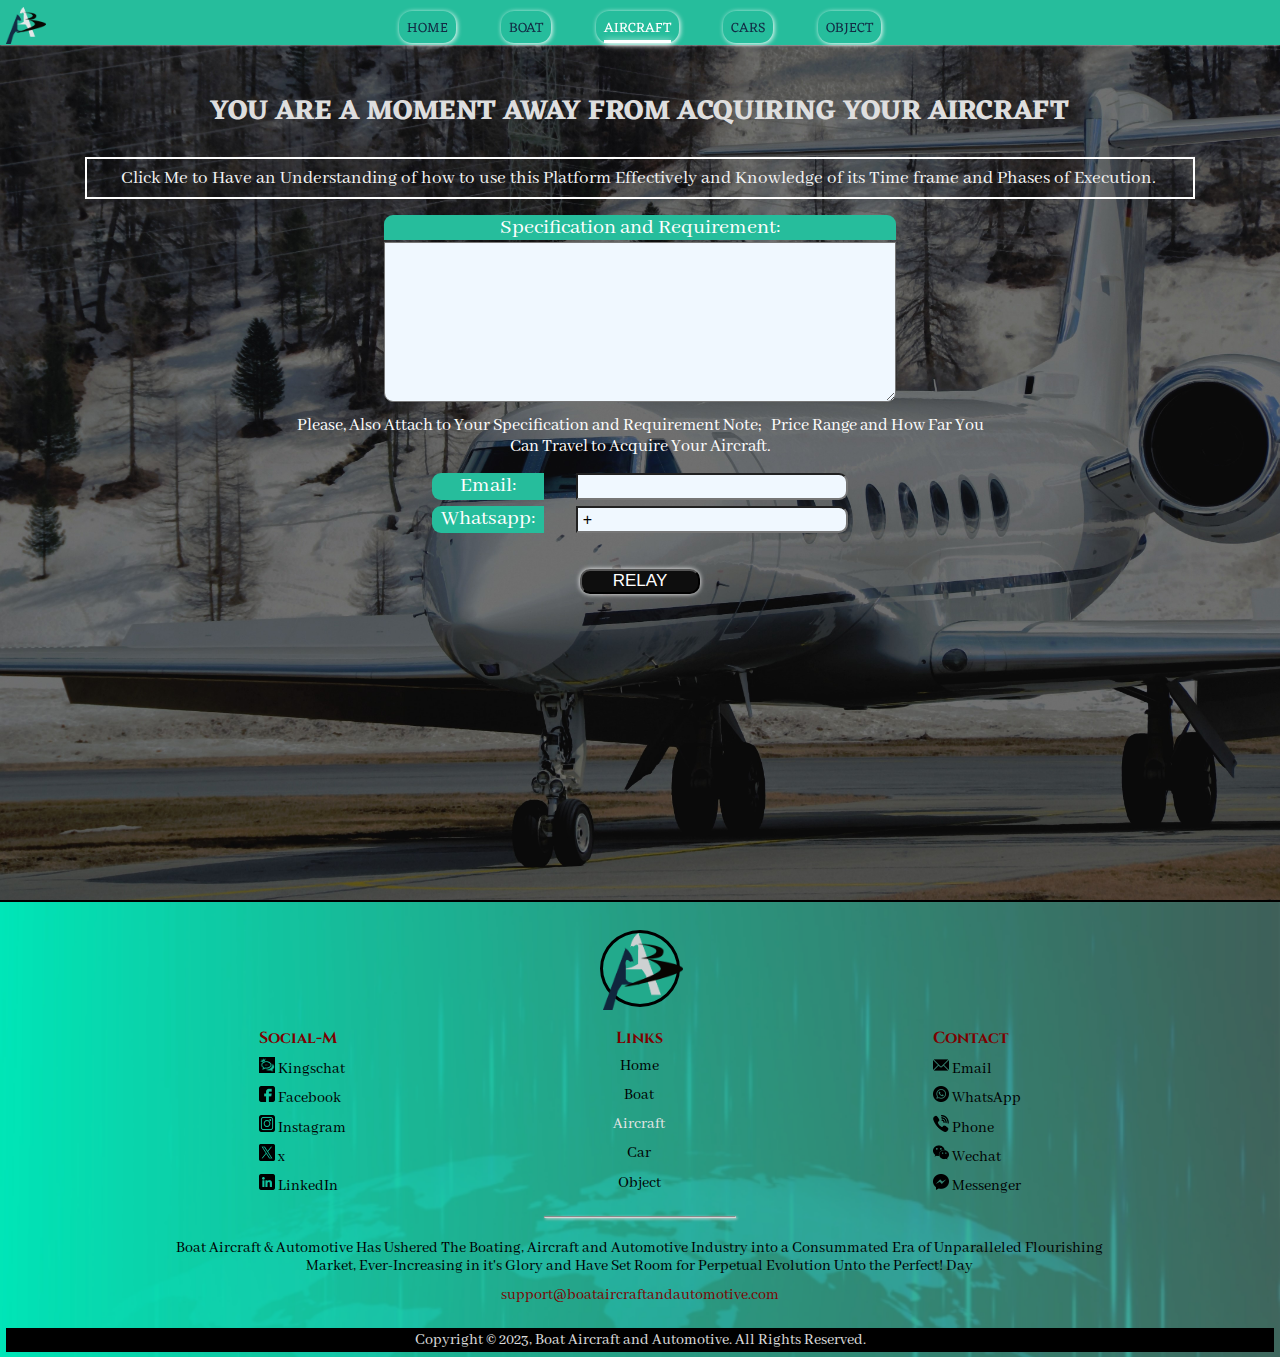
==== commit 59e43bad: "Update Aircraft.html" ====
--- a/Aircraft.html
+++ b/Aircraft.html
@@ -268,32 +268,34 @@
             formContent.style.height = `${backsplashHeight}px`;
         }
 
-        // -------Navigation-Menu for 359px/685px Device Width-------
-        let ul = document.getElementById('ul');
-        let open = document.getElementById('open');
-        let close = document.getElementById('close');
-        let navigation = document.getElementById('navigation');
-
-        function toggleBarOpen() {
-            navigation.style.width = '50%';
-            close.style.display = 'block';
-            open.style.display = 'none';
-            ul.style.display = 'block'
-        }
-
-        function toggleBarClose() {
-            navigation.style.width = '0%';
-            open.style.display = 'block';
-            close.style.display = 'none';
-            ul.style.display = 'none'
-        }
-
-        document.onclick = function (e) {
-            if (navigation.style.width = '50%' && e.target !== navigation && e.target !== open && e.target.id !== close) {
+        // -------Menu Toggle For Width 685px-------
+        if (window.width <= 685) {
+            let ul = document.getElementById('ul');
+            let open = document.getElementById('open');
+            let close = document.getElementById('close');
+            let navigation = document.getElementById('navigation');
+
+            function toggleBarOpen() {
+                navigation.style.width = '50%';
+                close.style.display = 'block';
+                open.style.display = 'none';
+                ul.style.display = 'block';
+            }
+
+            function toggleBarClose() {
                 navigation.style.width = '0%';
                 open.style.display = 'block';
                 close.style.display = 'none';
                 ul.style.display = 'none';
+            }
+
+            document.onclick = function (e) {
+                if (navigation.style.width = '50%' && e.target !== navigation && e.target !== open && e.target.id !== close) {
+                    navigation.style.width = '0%';
+                    open.style.display = 'block';
+                    close.style.display = 'none';
+                    ul.style.display = 'none';
+                }
             }
         }
 
--- a/Aircraft.css
+++ b/Aircraft.css
@@ -5,7 +5,7 @@
 }
 
 body {
-    background-color: #339D87;
+    background-color: black;
 }
 
 div#window {
@@ -346,84 +346,129 @@
 
 /* -------FOOTER------- */
 footer {
-    position: static;
+    display: flex;
+    font-family: 'Abhaya Libre', serif;
+    flex-direction: column;
+    background: url(graph/backdroplippi.png);
+    background-repeat: no-repeat;
+    background-position: top;
+    background-size: cover;
     background-color: #26BD9C;
-    display: flex;
-    flex-direction: column;
-    color: #122B44;
-    padding: 1rem 1rem;
-    margin-top: -3.3rem;
-}
-
-footer div.footerLogo {
-    text-align: center;
-}
-
-footer div.footerLogo img {
+    opacity: 0.9;
+    padding-top: 1.2rem;
+    margin-top: -4.4rem;
+}
+
+footer div.fterImgCon {
     width: 90px;
     height: 86.5px;
-}
-
-footer div.footerPortContainer {
+    margin: 1rem auto;
+    border-radius: 50%;
+    background-color: #26BD9C;
+    border: 5px solid black;
+}
+
+footer div.fterImgCon img {
+    width: 90px;
+    height: 86.5px;
+}
+
+footer div.linksContainer {
     display: flex;
-    justify-content: space-between;
-    padding: 1rem 2rem;
-}
-
-footer div.footerPortContainer h4 {
-    font-size: 23px;
+    justify-content: space-evenly;
+    margin-bottom: 0.8rem;
+}
+
+footer div.anchorLink h4 {
+    font-family: 'Cinzel', serif;
+    font-size: 19px;
+    text-align: left;
+    padding: 0rem 0.3rem;
+    margin: 0.3rem 0rem 1.2rem 0rem;
+    color: rgb(139, 0, 0);
+}
+
+footer div.anchorLink ul {
+    list-style: none;
+}
+
+footer div.anchorLink ul li {
+    height: 19px;
+    text-align: left;
+    font-size: 20px;
+    padding: 0.1rem 0.3rem;
+    margin: 0.8rem 0rem;
+}
+
+footer div#quickLink h4 {
+    text-align: center;
+}
+
+footer div#quickLink ul li {
+    text-align: center;
+}
+
+footer div.anchorLink ul li a {
+    text-decoration: none;
+    color: black;
+    padding: 0rem 0.3rem;
+}
+
+footer div.anchorLink ul li a:hover {
+    background-color: #32f3c9;
+    border-radius: 7px;
+}
+
+footer div.anchorLink ul li a#redQLink {
+    color: white;
+    background-color: transparent;
+}
+
+footer div.anchorLink ul li a img {
+    width: 19px;
+    height: 19px;
+}
+
+hr#beforeRmrk {
+    width: 15%;
+    margin: 0.1rem auto;
+    box-shadow: 1px 1px 3px whitesmoke;
+}
+
+footer div.footerRmrk {
+    width: 50%;
+    font-size: 18px;
+    text-align: center;
+    margin: 0.8rem auto;
+}
+
+footer div.footerRmrk p {
+    background-color: transparent;
+    color: black;
+}
+
+footer div.footerRmrk p#supportEmail {
+    background-color: transparent;
+    color: rgb(139, 0, 0);
+}
+
+footer p {
+    width: 99%;
+    font-size: 18px;
     font-family: 'Abhaya Libre', serif;
-}
-
-footer div.footerPortContainer ul {
-    list-style: none;
-}
-
-footer div.footerPortContainer ul li a {
-    text-decoration: none;
-    color: white;
-    display: inline-flex;
-    margin-top: 0.7rem;
-}
-
-footer div.footerPortContainer ul li a:hover {
-    background-color: #125754;
-    border-top-right-radius: 8px;
-    border-bottom-right-radius: 8px;
-}
-
-footer div.footerPortContainer ul li a.active {
-    color: #122B44;
-}
-
-footer div.footerPortContainer ul li a img {
-    width: 16.5px;
-    height: 16.5px;
-    margin-right: 0.35rem;
-}
-
-footer div.footerPortContainer ul li a p {
-    font-size: 19px;
-    font-family: 'Abhaya Libre', serif;
-    padding-right: 0.5rem;
-}
-
-footer p#copyright {
-    text-align: center;
-    font-size: 19px;
-    font-family: 'Abhaya Libre', serif;
-    padding: 0.3rem;
-    margin-top: 0.3rem;
-    background: url(JPEG/background3.jpg);
-    color: white;
-}
-
-
-
-
-
-/* ---MEDIA QUERY FOR 1570PX OF WIDTH--- */
-@media(max-width: 1570px) {
+    text-align: center;
+    padding: 0.2rem 0.3rem;
+    color: whitesmoke;
+    background-color: black;
+    margin: 0.4rem auto;
+}
+
+
+
+
+
+/* ---MEDIA QUERY FOR 1550PX OF WIDTH--- */
+@media(max-width: 1550px) {
 
     /* -------Header( Navigation Menu )------- */
     header {
@@ -517,36 +562,59 @@
     }
 
     /* -------FOOTER------- */
-    footer {
-        margin-top: -3.8rem;
-    }
-
-    footer div.footerLogo img {
-        width: 80px;
-        height: 76.9px;
-    }
-
-    footer div.footerPortContainer h4 {
-        font-size: 18px;
-    }
-
-    footer div.footerPortContainer ul li a:hover {
-        border-top-right-radius: 7px;
-        border-bottom-right-radius: 7px;
-    }
-
-    footer div.footerPortContainer ul li a img {
-        width: 15px;
-        height: 15px;
-    }
-
-    footer div.footerPortContainer ul li a p {
-        font-size: 15px;
-    }
-
-    footer p#copyright {
-        font-size: 15px;
-    }
+footer {
+    padding-top: 1rem;
+    margin-top: -4.4rem;
+}
+
+footer div.fterImgCon {
+    width: 80px;
+    height: 76.9px;
+    margin: 0.8rem auto;
+    border: 3.5px solid black;
+}
+
+footer div.fterImgCon img {
+    width: 80px;
+    height: 76.9px;
+}
+
+footer div.linksContainer {
+    margin-bottom: 0.8rem;
+}
+
+footer div.anchorLink h4 {
+    font-size: 16px;
+    margin: 0.35rem 0rem 0.4rem 0rem;
+}
+
+footer div.anchorLink ul li {
+    height: 16.5px;
+    font-size: 16px;
+    padding: 0.1rem 0.25rem;
+    margin-top: 0.35rem;
+}
+
+footer div.anchorLink ul li a:hover {
+    border-radius: 6px;
+}
+
+footer div.anchorLink ul li a img {
+    width: 16.5px;
+    height: 16.5px;
+}
+
+footer div.footerRmrk {
+    width: 75%;
+    font-size: 15.5px;
+    margin: 0.7rem auto;
+}
+
+footer p {
+    font-size: 16px;
+    padding: 0.2rem 0.2rem;
+    margin: 0.3rem auto;
+}
 
 }
 
@@ -735,41 +803,52 @@
 
     /* -------Footer------- */
     footer {
-        padding: 0.5rem 0.5rem;
-        margin-top: -2.9rem;
-    }
-
-    footer div.footerLogo img {
+        padding-top: 0.5rem;
+        margin-top: -3.1rem;
+    }
+    
+    footer div.fterImgCon {
         width: 58px;
         height: 55.5px;
-    }
-
-    footer div.footerPortContainer {
-        padding: 0.7rem 1rem;
-    }
-
-    footer div.footerPortContainer h4 {
-        font-size: 17.5px;
-    }
-
-    footer div.footerPortContainer ul li a {
-        margin-top: 0.7rem;
-    }
-
-    footer div.footerPortContainer ul li a img {
-        width: 14.5px;
-        height: 14.5px;
-    }
-
-    footer div.footerPortContainer ul li a p {
+        margin: 0.75rem auto;
+        border: 2.5px solid black;
+    }
+    
+    footer div.fterImgCon img {
+        width: 58px;
+        height: 55.5px;
+    }
+    
+    footer div.linksContainer {
+        margin-bottom: 0.9rem;
+    }
+
+    footer div.anchorLink h4 {
+        font-size: 14px;
+        margin: 0.45rem 0rem 0.45rem 0rem;
+    }
+    
+    footer div.anchorLink ul li {
+        height: 15px;
+        font-size: 15px;
+        margin-top: 0.3rem;
+    }
+    
+    footer div.anchorLink ul li a img {
+        width: 15px;
+        height: 15px;
+    }
+    
+    footer div.footerRmrk {
+        width: 80%;
         font-size: 14.5px;
-        padding-right: 0.3rem;
-    }
-
-    footer p#copyright {
-        font-size: 14.5px;
-        padding: 0.3rem;
-        margin-top: 0.3rem;
+        margin: 0.9rem auto;
+    }
+    
+    footer p {
+        font-size: 15px;
+        padding: 0.2rem 0.2rem;
+        margin: 0.3rem auto;
     }
 
 }
@@ -882,32 +961,45 @@
 
     /* -------footer------- */
     footer {
-        padding: 0.5rem 0.25rem;
-    }
-
-    footer div.footerLogo img {
+        padding-top: 0.45rem;
+        margin-top: -3rem;
+    }
+    
+    footer div.fterImgCon {
         width: 50px;
         height: 47.8px;
     }
-
-    footer div.footerPortContainer {
-        padding: 0.7rem 0rem;
-    }
-
-    footer div.footerPortContainer h4 {
-        font-size: 16px;
-    }
-
-    footer div.footerPortContainer ul li a img {
-        width: 13.5px;
-        height: 13.5px;
-    }
-
-    footer div.footerPortContainer ul li a p {
+    
+    footer div.fterImgCon img {
+        width: 50px;
+        height: 47.8px;
+    }
+
+    footer div.anchorLink h4 {
+        text-align: center;
+        font-size: 12px;
+        margin: 0.45rem 0rem 0.45rem 0rem;
+    }
+    
+    footer div.anchorLink ul li {
+        height: 14px;
         font-size: 14px;
-    }
-
-    footer p#copyright {
+        margin-top: 0.2rem;
+    }
+    
+    footer div.anchorLink ul li a img {
+        width: 14px;
+        height: 14px;
+    }
+    
+    footer div.footerRmrk {
+        width: 92%;
+        font-size: 13.5px;
+    }
+    
+    footer p {
         font-size: 14px;
-    }
-}
+        padding: 0.2rem 0.1rem;
+        margin: 0.25rem auto;
+    }
+}
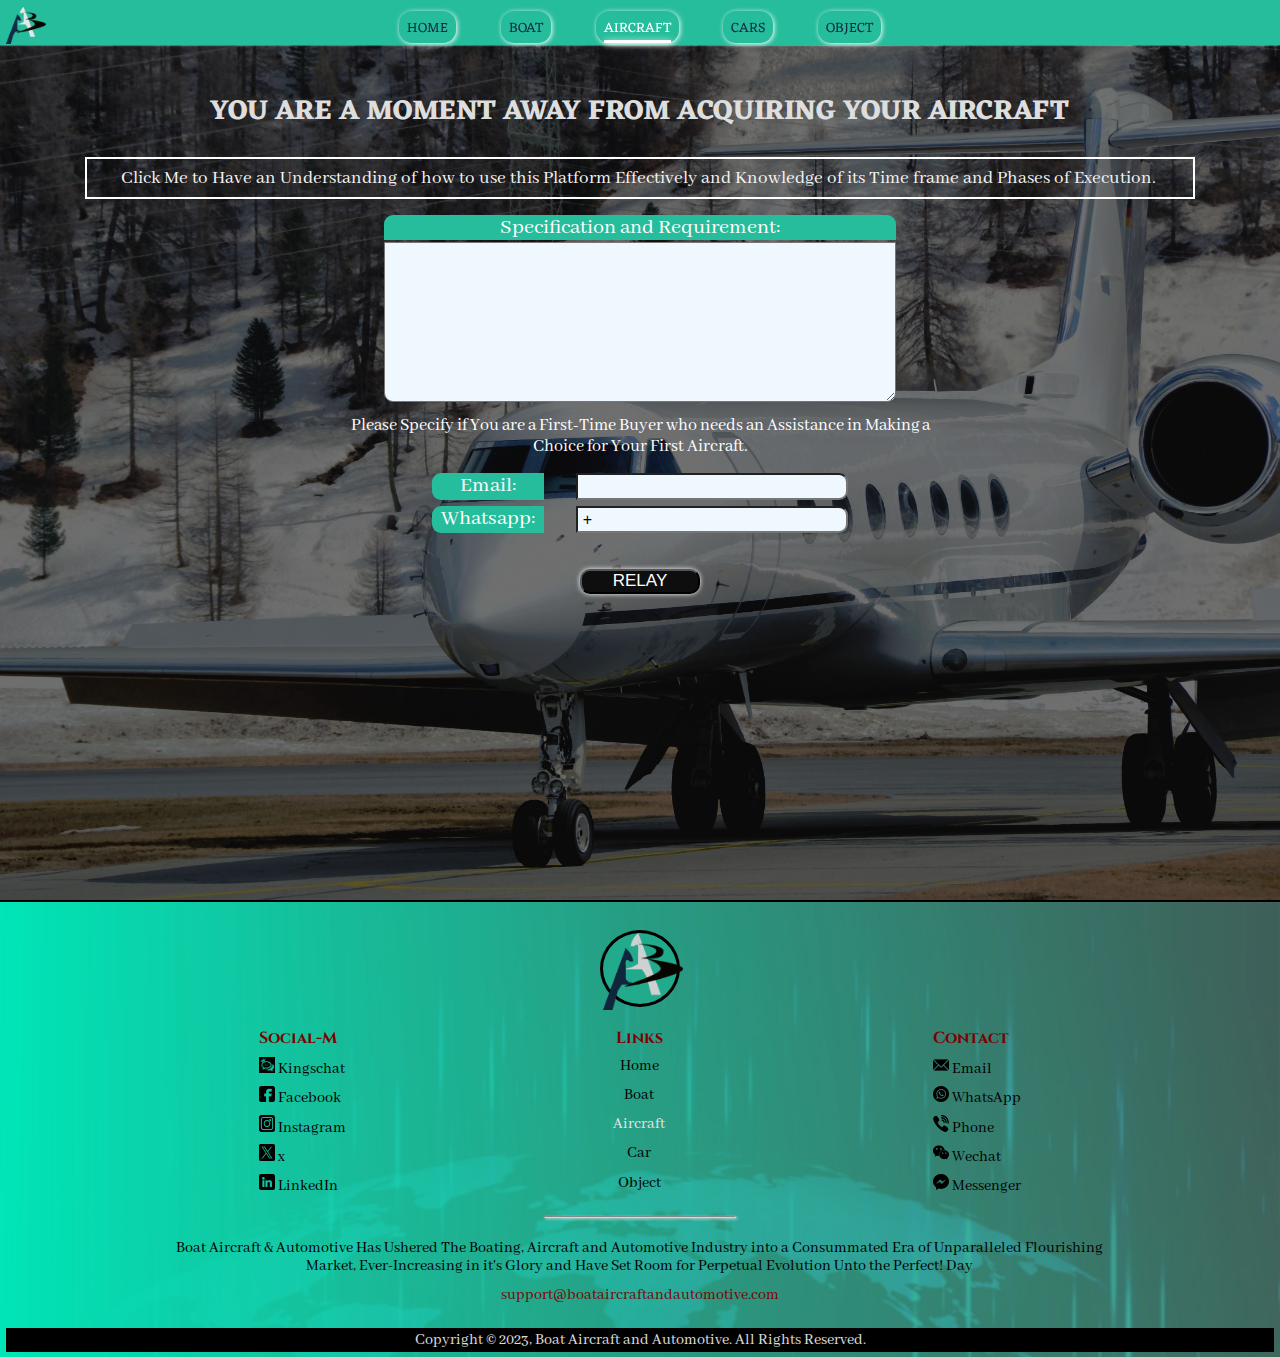
==== commit 48de0846: "Update Aircraft.html" ====
--- a/Aircraft.html
+++ b/Aircraft.html
@@ -85,8 +85,8 @@
                             required></textarea>
                     </div>
                     <div class="importNote">
-                        Please, Also Attach to Your Specification and Requirement Note; &nbsp; Price Range and How Far
-                        You Can Travel to Acquire Your Aircraft.
+                        Please Specify if You are a First-Time Buyer who needs an Assistance in Making a Choice
+                        for Your First Aircraft.
                     </div>
                     <div class="contactInformation">
                         <div class="diContact">
@@ -98,6 +98,9 @@
                             <input type="tel" name="Whatsapp" id="whatsapp" value="+" required>
                         </div>
                     </div>
+                    <!-- <div class="importNote">
+                        If You are not Particular about the Aircraft to Purchase, Please, We ask that You let Us Know in the Specification and Requirement Note that We may Guide You to Make a Good Decision.
+                    </div> -->
                     <button type="submit" class="button">
                         RELAY
                     </button>
@@ -207,7 +210,7 @@
                             </a>
                         </li>
                         <li>
-                            <a href="" target="_blank">
+                            <a href=" https://wa.me/27673769545" target="_blank">
                                 <img src="graph/whatsapp1.png">
                                 <span>WhatsApp</span>
                             </a>
@@ -268,8 +271,8 @@
             formContent.style.height = `${backsplashHeight}px`;
         }
 
-        // -------Menu Toggle For Width 685px-------
-        if (window.width <= 685) {
+        // -------Navigation-Menu for 685px Device Width-------
+        if (screen.width <= 685) {
             let ul = document.getElementById('ul');
             let open = document.getElementById('open');
             let close = document.getElementById('close');
